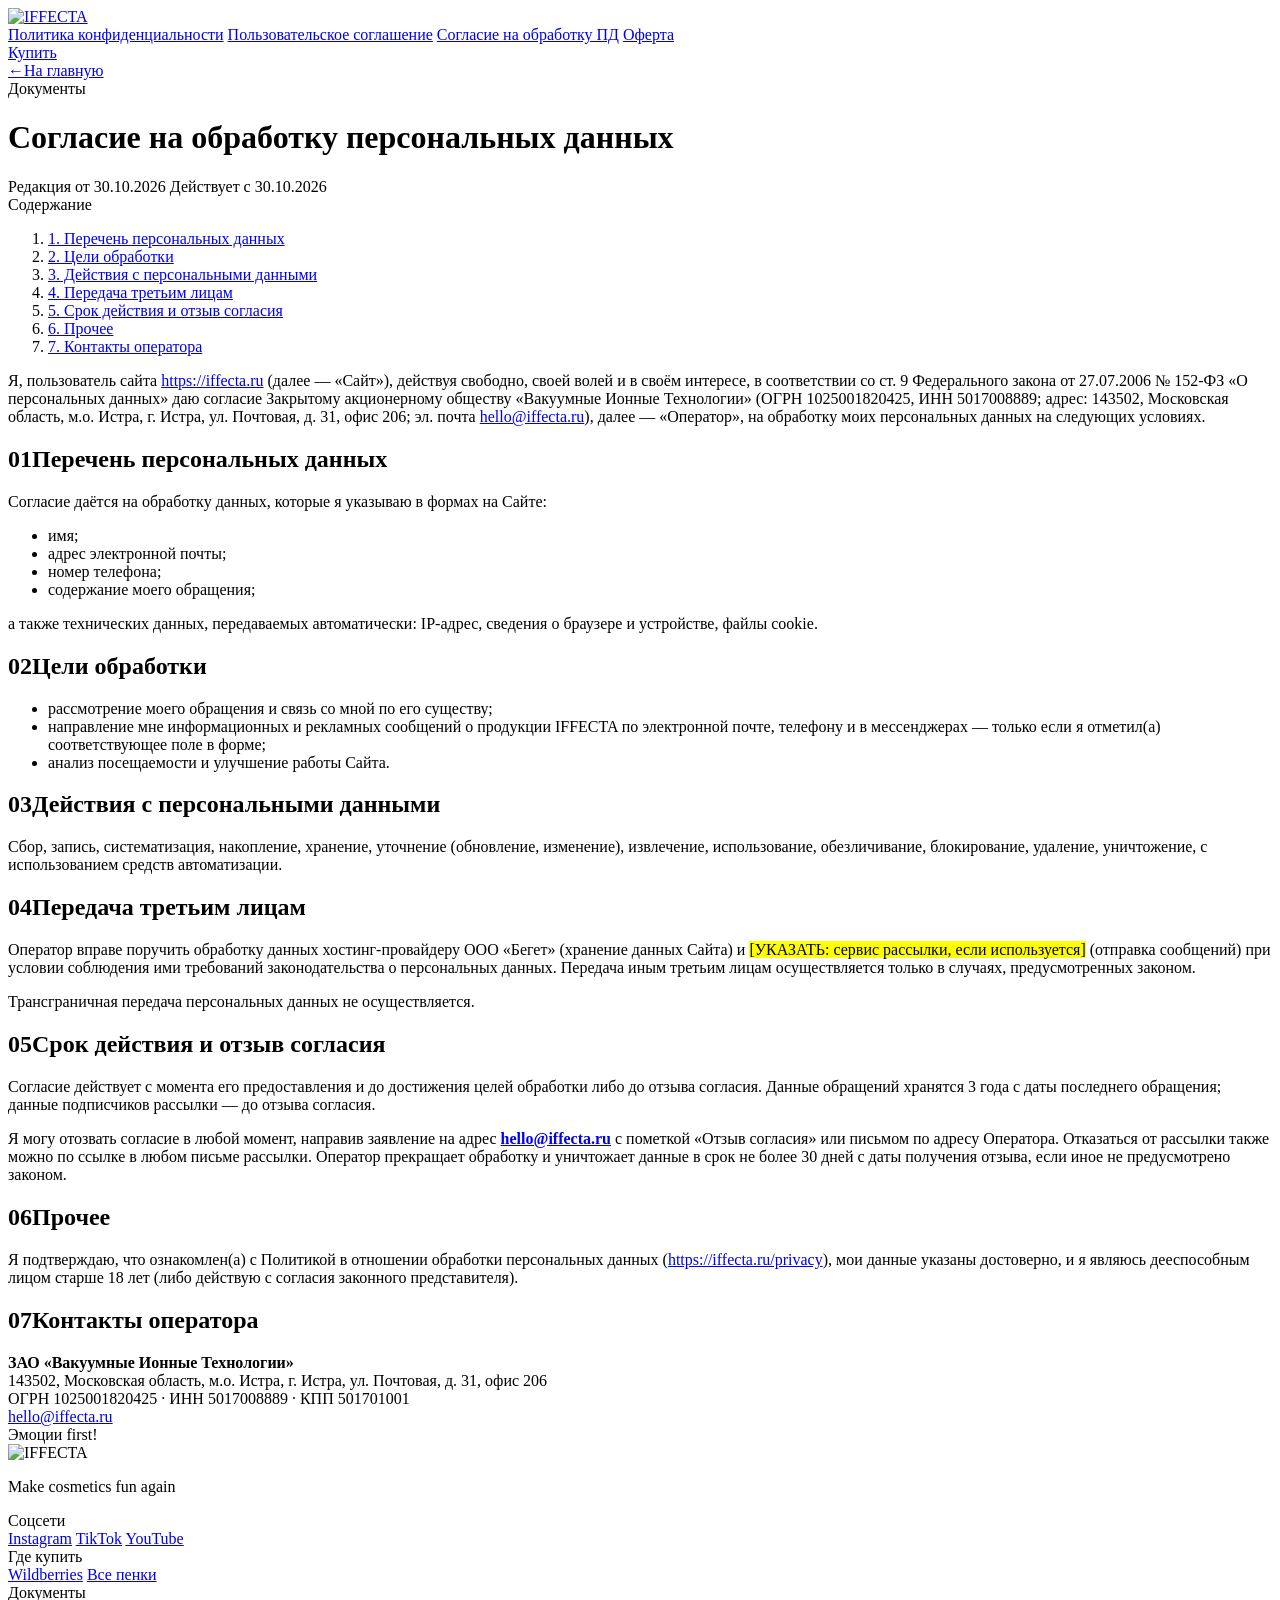
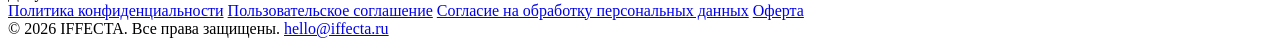
==== public/consent/index.html @ c7d6601d "feat: IFFECTA landing + legal pages (static HTML) from design handoff - public/: landing (index.html" ====
<!DOCTYPE html>
<html lang="ru">
<head>
<meta charset="utf-8">
<meta name="viewport" content="width=device-width, initial-scale=1">
<title>Согласие на обработку персональных данных — IFFECTA</title>
<meta name="description" content="Согласие на обработку персональных данных пользователей сайта iffecta.ru.">
<meta name="robots" content="noindex, follow">
<link rel="preconnect" href="https://fonts.googleapis.com">
<link rel="preconnect" href="https://fonts.gstatic.com" crossorigin>
<link href="https://fonts.googleapis.com/css2?family=Inter:wght@400;500;700;800&display=swap" rel="stylesheet">
<link rel="stylesheet" href="/css/site.css">
</head>
<body>
<div class="page">

<header class="header">
  <a href="/" class="header__logo"><img src="/assets/brand/logo-oneline-black.png" alt="IFFECTA"></a>
  <nav class="nav nav--docs">
    <a href="/privacy/">Политика конфиденциальности</a>
    <a href="/terms/">Пользовательское соглашение</a>
    <a href="/consent/" aria-current="page">Согласие на обработку ПД</a>
    <a href="/oferta/">Оферта</a>
  </nav>
  <a href="/#buy" class="btn btn--black">Купить</a>
</header>

<main class="card">
  <div class="doc-head">
    <a href="/" class="doc-head__back"><span>←</span><span>На главную</span></a>
    <div class="label">Документы</div>
    <h1 class="doc-head__title">Согласие на обработку персональных данных</h1>
    <div class="pills">
      <span class="pill">Редакция от 30.10.2026</span>
      <span class="pill">Действует с 30.10.2026</span>
    </div>
  </div>

  <div class="doc-body">
    <aside class="toc">
      <div class="label">Содержание</div>
      <ol>
        <li><a href="#s1">1. Перечень персональных данных</a></li>
        <li><a href="#s2">2. Цели обработки</a></li>
        <li><a href="#s3">3. Действия с персональными данными</a></li>
        <li><a href="#s4">4. Передача третьим лицам</a></li>
        <li><a href="#s5">5. Срок действия и отзыв согласия</a></li>
        <li><a href="#s6">6. Прочее</a></li>
        <li><a href="#s7">7. Контакты оператора</a></li>
      </ol>
    </aside>

    <article class="doc">
      <p class="doc__intro">Я, пользователь сайта <a href="/">https://iffecta.ru</a> (далее — «Сайт»), действуя свободно, своей волей и в своём интересе, в соответствии со ст. 9 Федерального закона от 27.07.2006 № 152-ФЗ «О персональных данных» даю согласие Закрытому акционерному обществу «Вакуумные Ионные Технологии» (ОГРН 1025001820425, ИНН 5017008889; адрес: 143502, Московская область, м.о. Истра, г. Истра, ул. Почтовая, д. 31, офис 206; эл. почта <a href="mailto:hello@iffecta.ru">hello@iffecta.ru</a>), далее — «Оператор», на обработку моих персональных данных на следующих условиях.</p>
      <section id="s1" class="doc__section">
        <h2><span>01</span>Перечень персональных данных</h2>
        <p>Согласие даётся на обработку данных, которые я указываю в формах на Сайте:</p>
        <ul>
          <li>имя;</li>
          <li>адрес электронной почты;</li>
          <li>номер телефона;</li>
          <li>содержание моего обращения;</li>
        </ul>
        <p>а также технических данных, передаваемых автоматически: IP-адрес, сведения о браузере и устройстве, файлы cookie.</p>
      </section>
      <section id="s2" class="doc__section">
        <h2><span>02</span>Цели обработки</h2>
        <ul>
          <li>рассмотрение моего обращения и связь со мной по его существу;</li>
          <li>направление мне информационных и рекламных сообщений о продукции IFFECTA по электронной почте, телефону и в мессенджерах — только если я отметил(а) соответствующее поле в форме;</li>
          <li>анализ посещаемости и улучшение работы Сайта.</li>
        </ul>
      </section>
      <section id="s3" class="doc__section">
        <h2><span>03</span>Действия с персональными данными</h2>
        <p>Сбор, запись, систематизация, накопление, хранение, уточнение (обновление, изменение), извлечение, использование, обезличивание, блокирование, удаление, уничтожение, с использованием средств автоматизации.</p>
      </section>
      <section id="s4" class="doc__section">
        <h2><span>04</span>Передача третьим лицам</h2>
        <p>Оператор вправе поручить обработку данных хостинг-провайдеру ООО «Бегет» (хранение данных Сайта) и <mark>[УКАЗАТЬ: сервис рассылки, если используется]</mark> (отправка сообщений) при условии соблюдения ими требований законодательства о персональных данных. Передача иным третьим лицам осуществляется только в случаях, предусмотренных законом.</p>
        <p>Трансграничная передача персональных данных не осуществляется.</p>
      </section>
      <section id="s5" class="doc__section">
        <h2><span>05</span>Срок действия и отзыв согласия</h2>
        <p>Согласие действует с момента его предоставления и до достижения целей обработки либо до отзыва согласия. Данные обращений хранятся 3 года с даты последнего обращения; данные подписчиков рассылки — до отзыва согласия.</p>
        <p>Я могу отозвать согласие в любой момент, направив заявление на адрес <strong><a href="mailto:hello@iffecta.ru">hello@iffecta.ru</a></strong> с пометкой «Отзыв согласия» или письмом по адресу Оператора. Отказаться от рассылки также можно по ссылке в любом письме рассылки. Оператор прекращает обработку и уничтожает данные в срок не более 30 дней с даты получения отзыва, если иное не предусмотрено законом.</p>
      </section>
      <section id="s6" class="doc__section">
        <h2><span>06</span>Прочее</h2>
        <p>Я подтверждаю, что ознакомлен(а) с Политикой в отношении обработки персональных данных (<a href="/privacy/">https://iffecta.ru/privacy</a>), мои данные указаны достоверно, и я являюсь дееспособным лицом старше 18 лет (либо действую с согласия законного представителя).</p>
      </section>
      <section id="s7" class="doc__section">
        <h2><span>07</span>Контакты оператора</h2>
        <div class="requisites">
          <strong>ЗАО «Вакуумные Ионные Технологии»</strong>
          <div>143502, Московская область, м.о. Истра, г. Истра, ул. Почтовая, д. 31, офис 206</div>
          <div>ОГРН 1025001820425 · ИНН 5017008889 · КПП 501701001</div>
          <a href="mailto:hello@iffecta.ru">hello@iffecta.ru</a>
        </div>
      </section>
    </article>
  </div>
</main>

<footer class="footer">
  <div class="footer__big"><div>Эмоции first!</div></div>
  <div class="footer__cols">
    <div class="footer__col footer__col--brand">
      <img src="/assets/brand/logo-oneline-black.png" alt="IFFECTA">
      <p>Make cosmetics fun again</p>
    </div>
    <div class="footer__col">
      <div class="label">Соцсети</div>
      <a href="https://www.instagram.com/iffecta_" target="_blank" rel="noopener">Instagram</a>
      <a href="https://www.tiktok.com/@iffecta" target="_blank" rel="noopener">TikTok</a>
      <a href="https://www.youtube.com/@Iffecta" target="_blank" rel="noopener">YouTube</a>
    </div>
    <div class="footer__col">
      <div class="label">Где купить</div>
      <a href="https://www.wildberries.ru/brands/312291079-iffecta" target="_blank" rel="noopener">Wildberries</a>
      <a href="/#buy">Все пенки</a>
    </div>
    <div class="footer__col">
      <div class="label">Документы</div>
      <a href="/privacy/">Политика конфиденциальности</a>
      <a href="/terms/">Пользовательское соглашение</a>
      <a href="/consent/">Согласие на обработку персональных данных</a>
      <a href="/oferta/">Оферта</a>
    </div>
  </div>
  <div class="footer__bottom">
    <span>© 2026 IFFECTA. Все права защищены.</span>
    <a href="mailto:hello@iffecta.ru">hello@iffecta.ru</a>
  </div>
</footer>

</div>
</body>
</html>
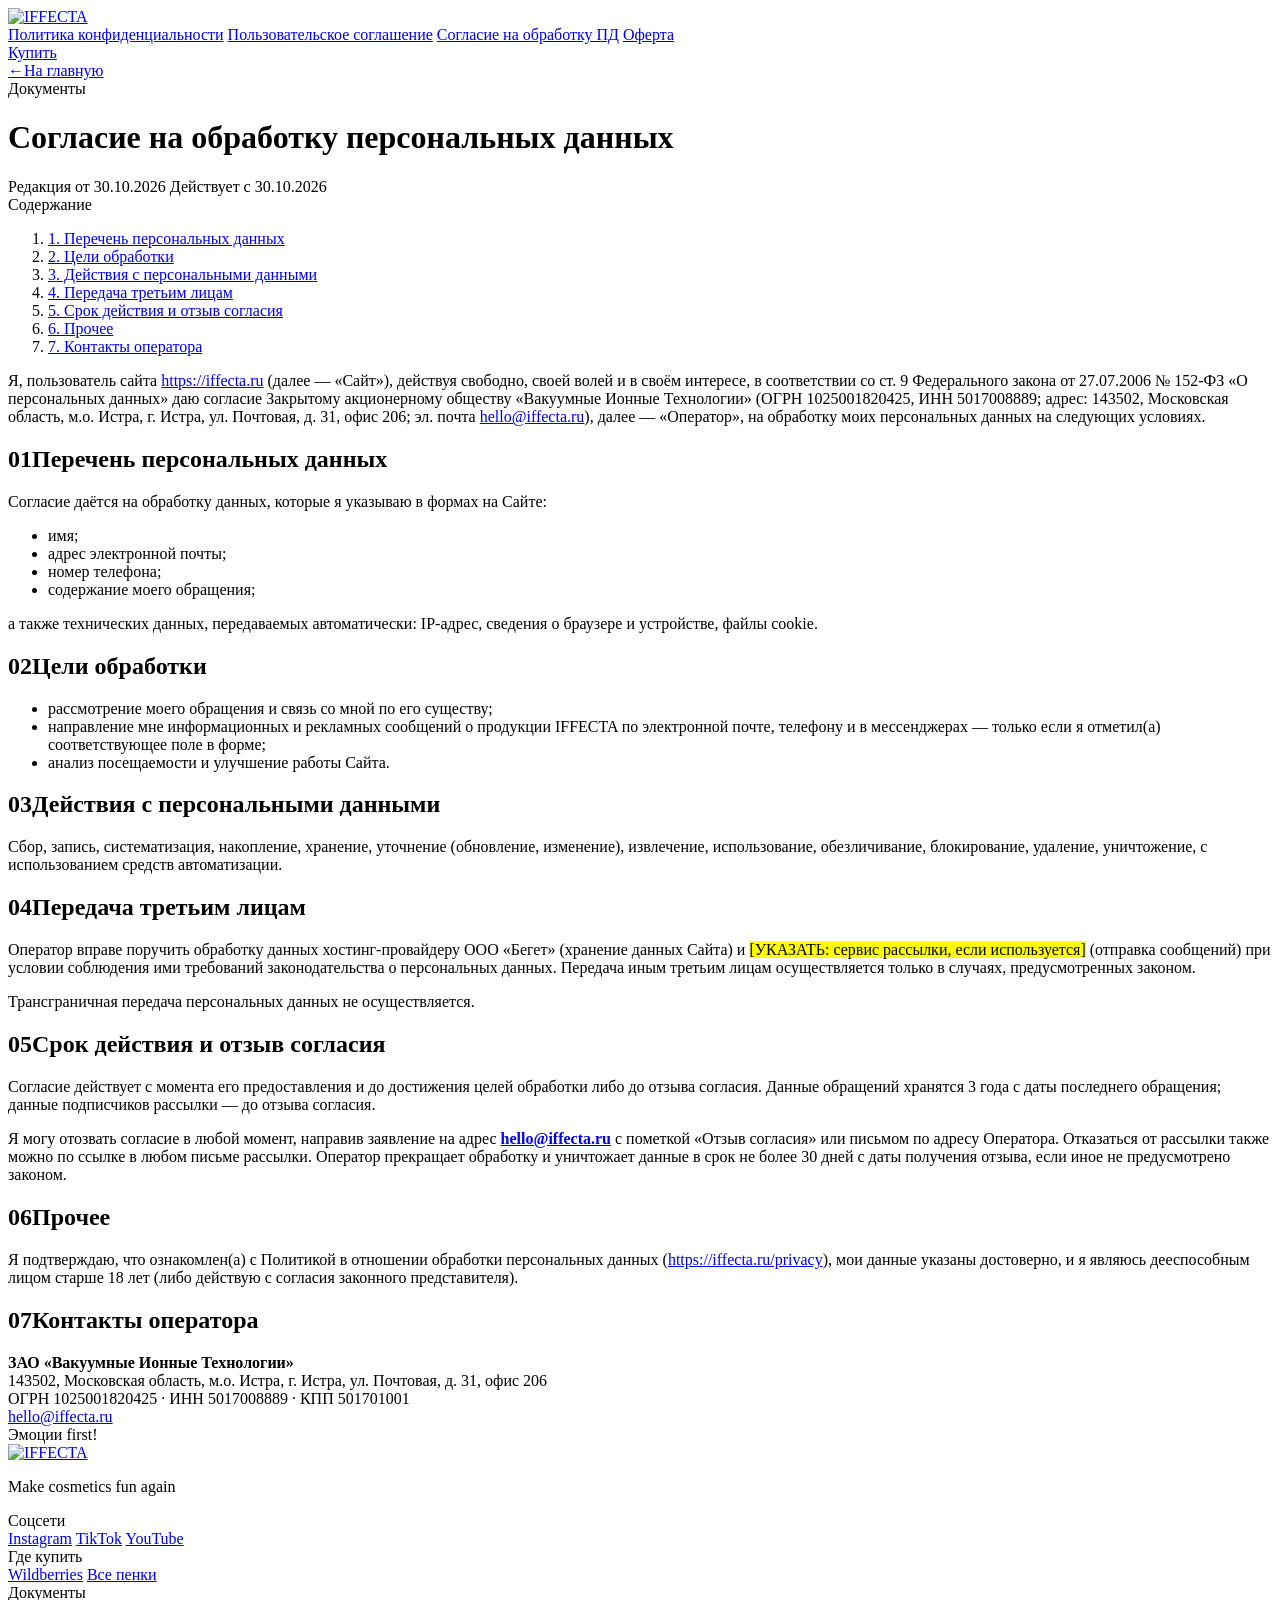
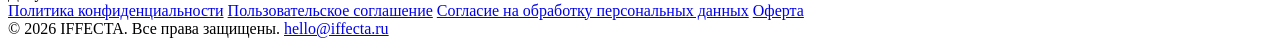
==== commit 697baf38: "fix: footer logo links to the homepage Co-Authored-By: Claude Fable 5.1 <noreply@anthropic.com>" ====
--- a/public/consent/index.html
+++ b/public/consent/index.html
@@ -4,12 +4,71 @@
 <meta charset="utf-8">
 <meta name="viewport" content="width=device-width, initial-scale=1">
 <title>Согласие на обработку персональных данных — IFFECTA</title>
-<meta name="description" content="Согласие на обработку персональных данных пользователей сайта iffecta.ru.">
-<meta name="robots" content="noindex, follow">
+<meta name="description" content="Согласие на обработку персональных данных пользователей iffecta.ru по 152-ФЗ: перечень данных, цели, передача третьим лицам, срок действия и отзыв.">
+<link rel="canonical" href="https://iffecta.ru/consent/">
+<meta name="robots" content="index, follow">
+<meta property="og:type" content="website">
+<meta property="og:site_name" content="IFFECTA">
+<meta property="og:locale" content="ru_RU">
+<meta property="og:url" content="https://iffecta.ru/consent/">
+<meta property="og:title" content="Согласие на обработку персональных данных — IFFECTA">
+<meta property="og:description" content="Согласие на обработку персональных данных пользователей iffecta.ru по 152-ФЗ: перечень данных, цели, передача третьим лицам, срок действия и отзыв.">
+<meta property="og:image" content="https://iffecta.ru/og-image.jpg">
+<meta property="og:image:width" content="1200">
+<meta property="og:image:height" content="630">
+<meta name="twitter:card" content="summary_large_image">
+<meta name="twitter:title" content="Согласие на обработку персональных данных — IFFECTA">
+<meta name="twitter:description" content="Согласие на обработку персональных данных пользователей iffecta.ru по 152-ФЗ: перечень данных, цели, передача третьим лицам, срок действия и отзыв.">
+<meta name="twitter:image" content="https://iffecta.ru/og-image.jpg">
+<link rel="icon" href="/favicon.ico" sizes="any">
+<link rel="icon" type="image/png" sizes="32x32" href="/favicon-32.png">
+<link rel="apple-touch-icon" sizes="180x180" href="/apple-touch-icon.png">
+<link rel="manifest" href="/site.webmanifest">
+<meta name="theme-color" content="#F7C7DD">
+<script type="application/ld+json">{
+  "@context": "https://schema.org",
+  "@graph": [
+    {
+      "@type": "WebPage",
+      "@id": "https://iffecta.ru/consent/#webpage",
+      "url": "https://iffecta.ru/consent/",
+      "name": "Согласие на обработку персональных данных — IFFECTA",
+      "description": "Согласие на обработку персональных данных пользователей iffecta.ru по 152-ФЗ: перечень данных, цели, передача третьим лицам, срок действия и отзыв.",
+      "inLanguage": "ru-RU",
+      "isPartOf": {
+        "@id": "https://iffecta.ru/#website"
+      },
+      "about": {
+        "@id": "https://iffecta.ru/#organization"
+      },
+      "datePublished": "2026-10-30",
+      "dateModified": "2026-10-30"
+    },
+    {
+      "@type": "BreadcrumbList",
+      "@id": "https://iffecta.ru/consent/#breadcrumb",
+      "itemListElement": [
+        {
+          "@type": "ListItem",
+          "position": 1,
+          "name": "Главная",
+          "item": "https://iffecta.ru/"
+        },
+        {
+          "@type": "ListItem",
+          "position": 2,
+          "name": "Согласие на обработку персональных данных",
+          "item": "https://iffecta.ru/consent/"
+        }
+      ]
+    }
+  ]
+}</script>
 <link rel="preconnect" href="https://fonts.googleapis.com">
 <link rel="preconnect" href="https://fonts.gstatic.com" crossorigin>
 <link href="https://fonts.googleapis.com/css2?family=Inter:wght@400;500;700;800&display=swap" rel="stylesheet">
 <link rel="stylesheet" href="/css/site.css">
+<link rel="stylesheet" href="/css/motion.css">
 </head>
 <body>
 <div class="page">
@@ -22,7 +81,7 @@
     <a href="/consent/" aria-current="page">Согласие на обработку ПД</a>
     <a href="/oferta/">Оферта</a>
   </nav>
-  <a href="/#buy" class="btn btn--black">Купить</a>
+  <a href="https://www.wildberries.ru/catalog/863391328/detail.aspx" class="btn btn--black" target="_blank" rel="noopener">Купить</a>
 </header>
 
 <main class="card">
@@ -106,7 +165,7 @@
   <div class="footer__big"><div>Эмоции first!</div></div>
   <div class="footer__cols">
     <div class="footer__col footer__col--brand">
-      <img src="/assets/brand/logo-oneline-black.png" alt="IFFECTA">
+      <a href="/" class="footer__logo" aria-label="IFFECTA, на главную"><img src="/assets/brand/logo-oneline-black.png" alt="IFFECTA"></a>
       <p>Make cosmetics fun again</p>
     </div>
     <div class="footer__col">
@@ -118,7 +177,7 @@
     <div class="footer__col">
       <div class="label">Где купить</div>
       <a href="https://www.wildberries.ru/brands/312291079-iffecta" target="_blank" rel="noopener">Wildberries</a>
-      <a href="/#buy">Все пенки</a>
+      <a href="/#lineup">Все пенки</a>
     </div>
     <div class="footer__col">
       <div class="label">Документы</div>
@@ -135,5 +194,6 @@
 </footer>
 
 </div>
+<script src="/js/site.js"></script>
 </body>
 </html>
